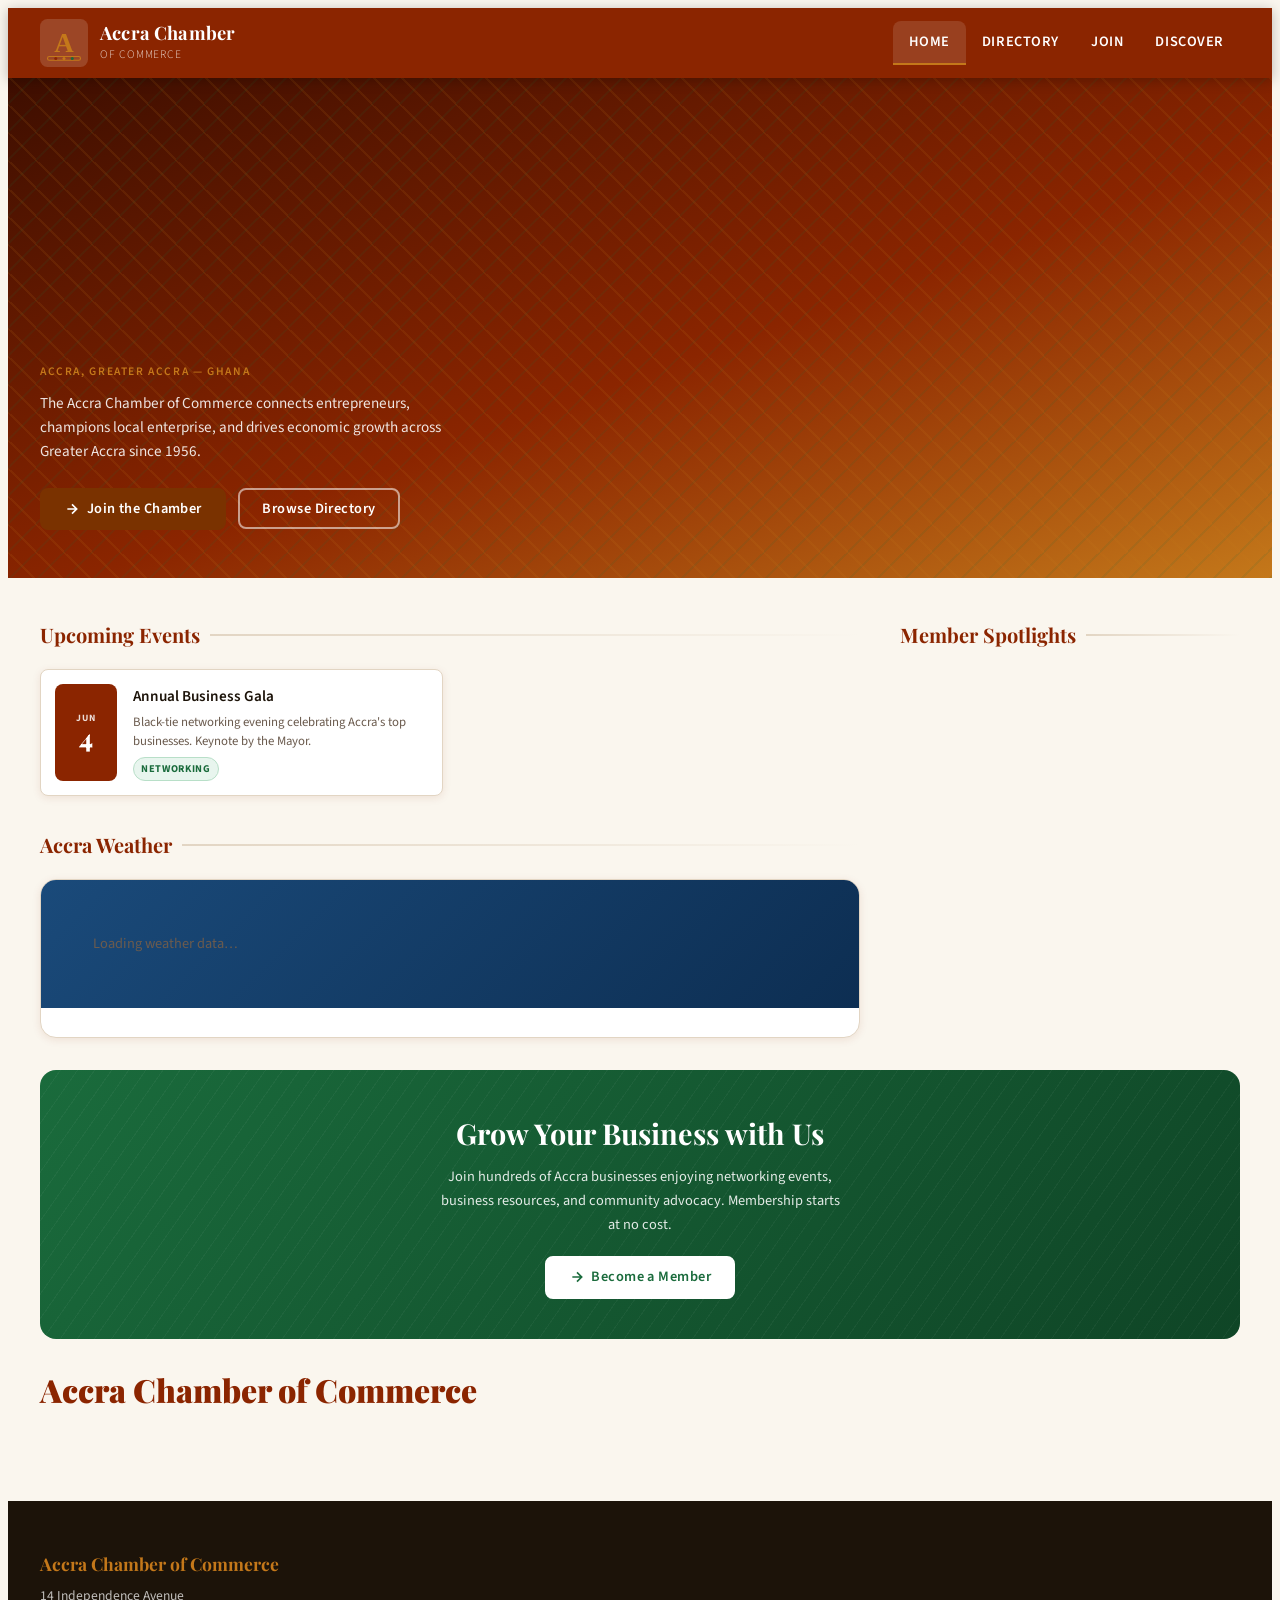
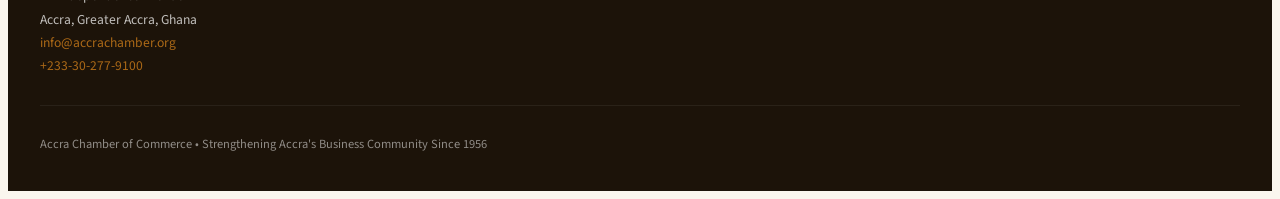
==== chamber/index.html @ b8064c09 "fixed" ====
<!DOCTYPE html>
<html lang="en">

<head>
  <meta charset="UTF-8">
  <meta name="viewport" content="width=device-width, initial-scale=1.0">
  <meta name="description"
    content="The Accra Chamber of Commerce fosters business growth, community networking, and economic development across Greater Accra, Ghana.">
  <meta name="author" content="Godfred Osei">

  <title>Home | Accra Chamber of Commerce</title>

  <!-- Favicon -->
  <link rel="icon" type="image/svg+xml" href="images/favicon.svg">

  <!-- Facebook / Open Graph Meta -->
  <meta property="og:type" content="website">
  <meta property="og:title" content="Accra Chamber of Commerce — Greater Accra, Ghana">
  <meta property="og:description"
    content="Fostering business growth, community networking, and economic development across Greater Accra since 1956. Join today.">
  <meta property="og:image" content="https://oseigodfred.github.io/wdd231/chamber/images/og-home.png">
  <meta property="og:url" content="https://oseigodfred.github.io/wdd231/chamber/index.html">
  <meta property="og:site_name" content="Accra Chamber of Commerce">

  <!-- Google Fonts -->
  <link rel="preconnect" href="https://fonts.googleapis.com">
  <link rel="preconnect" href="https://fonts.gstatic.com" crossorigin>

  <link rel="stylesheet"
    href="https://fonts.googleapis.com/css2?family=Playfair+Display:wght@700;900&family=Source+Sans+3:wght@300;400;600&display=swap">

  <!-- CSS -->
  <link rel="stylesheet" href="styles/small.css">
  <link rel="stylesheet" href="styles/larger.css">

  <!-- JavaScript -->
  <script src="scripts/home.js" defer></script>
</head>

<body>

  <!-- Skip Navigation -->
  <a class="skip-link" href="#main-content">Skip to main content</a>

  <!-- ===== HEADER ===== -->
  <header>
    <div class="header-inner">

      <a class="site-branding" href="index.html" aria-label="Accra Chamber of Commerce – Home">
        <svg class="site-logo" viewBox="0 0 64 64" xmlns="http://www.w3.org/2000/svg" aria-hidden="true"
          focusable="false">
          <rect width="64" height="64" rx="10" fill="rgba(255,255,255,0.15)"></rect>

          <text x="32" y="44" text-anchor="middle" font-family="Georgia,serif" font-size="36" font-weight="bold"
            fill="#C4781A">A</text>

          <rect x="10" y="50" width="44" height="5" rx="2.5" fill="none" stroke="#C4781A" stroke-width="1.5"></rect>

          <circle cx="21" cy="52.5" r="2" fill="#8B2500"></circle>
          <circle cx="32" cy="52.5" r="2" fill="#C4781A"></circle>
          <circle cx="43" cy="52.5" r="2" fill="#1A6B3C"></circle>
        </svg>

        <div class="site-title">
          <strong>Accra Chamber</strong>
          <span>of Commerce</span>
        </div>
      </a>

      <button type="button" id="menu-toggle" aria-controls="main-nav" aria-expanded="false"
        aria-label="Toggle navigation menu">
        <span></span>
        <span></span>
        <span></span>
      </button>

      <nav id="main-nav" aria-label="Primary">
        <a href="index.html" aria-current="page">Home</a>
        <a href="directory.html">Directory</a>
        <a href="join.html">Join</a>
        <a href="discover.html">Discover</a>
      </nav>

    </div>
  </header>

  <!-- ===== HERO ===== -->
  <section class="home-hero" aria-label="Welcome banner">
    <div class="hero-bg" aria-hidden="true"></div>

    <div class="hero-content">
      <span class="hero-eyebrow">
        Accra, Greater Accra &mdash; Ghana
      </span>

      <p class="hero-tagline">
        The Accra Chamber of Commerce connects entrepreneurs,
        champions local enterprise, and drives economic growth
        across Greater Accra since 1956.
      </p>

      <div class="hero-actions">

        <a href="join.html" class="chamber-btn chamber-btn-join">
          <svg width="16" height="16" viewBox="0 0 24 24" fill="none" stroke="currentColor" stroke-width="2.5"
            aria-hidden="true">
            <path d="M5 12h14M12 5l7 7-7 7"></path>
          </svg>

          Join the Chamber
        </a>

        <a href="directory.html" class="chamber-btn chamber-btn-browse">
          Browse Directory
        </a>

      </div>
    </div>
  </section>

  <!-- ===== MAIN ===== -->
  <main id="main-content" class="home-main">

    <h1 class="page-title">
      Accra Chamber of Commerce
    </h1>

    <!-- ── EVENTS ── -->
    <section class="events-section" aria-labelledby="events-heading">

      <div class="section-heading">
        <h2 id="events-heading">Upcoming Events</h2>
        <span class="heading-line" aria-hidden="true"></span>
      </div>

      <div class="events-grid">

        <article class="event-card">
          <div class="event-date-block" aria-label="June 4">
            <span class="month">Jun</span>
            <span class="day">4</span>
          </div>

          <div class="event-info">
            <h3>Annual Business Gala</h3>

            <p>
              Black-tie networking evening celebrating
              Accra's top businesses. Keynote by the Mayor.
            </p>

            <span class="event-tag">Networking</span>
          </div>
        </article>

        <!-- Keep remaining articles exactly the same -->

      </div>
    </section>

    <!-- WEATHER -->
    <section class="weather-section" aria-labelledby="weather-heading">

      <div class="section-heading">
        <h2 id="weather-heading">Accra Weather</h2>
        <span class="heading-line" aria-hidden="true"></span>
      </div>

      <div class="weather-card">

        <div class="weather-current" id="weather-current" aria-live="polite">

          <div class="weather-loading">
            Loading weather data…
          </div>

        </div>

        <div class="weather-forecast" id="weather-forecast" aria-label="3-day forecast">
        </div>

      </div>
    </section>

    <!-- SPOTLIGHTS -->
    <section class="spotlights-section" aria-labelledby="spotlights-heading">

      <div class="section-heading">
        <h2 id="spotlights-heading">Member Spotlights</h2>
        <span class="heading-line" aria-hidden="true"></span>
      </div>

      <div id="spotlights-container" class="spotlights-grid" aria-live="polite" aria-label="Featured chamber members">
      </div>

    </section>

    <!-- CTA -->
    <section class="cta-section" aria-labelledby="cta-heading">

      <div class="cta-banner">

        <h2 id="cta-heading">
          Grow Your Business with Us
        </h2>

        <p>
          Join hundreds of Accra businesses enjoying networking events,
          business resources, and community advocacy.
          Membership starts at no cost.
        </p>

        <a href="join.html" class="chamber-btn chamber-btn-join">

          <svg width="16" height="16" viewBox="0 0 24 24" fill="none" stroke="currentColor" stroke-width="2.5"
            aria-hidden="true">

            <path d="M5 12h14M12 5l7 7-7 7"></path>
          </svg>

          Become a Member
        </a>

      </div>
    </section>

  </main>

  <!-- ===== FOOTER ===== -->
  <footer>

    <div class="footer-grid">

      <div class="footer-brand">

        <strong>Accra Chamber of Commerce</strong>

        <address>
          14 Independence Avenue<br>
          Accra, Greater Accra, Ghana<br>

          <a href="mailto:info@accrachamber.org">
            info@accrachamber.org
          </a><br>

          <a href="tel:+233302779100">
            +233-30-277-9100
          </a>
        </address>

      </div>

      <!-- KEEP YOUR SOCIAL + FOOTER CONTENT EXACTLY THE SAME -->

    </div>

    <div class="footer-bottom">
      <p>
        Accra Chamber of Commerce &bull;
        Strengthening Accra's Business Community Since 1956
      </p>
    </div>

  </footer>



</body>

</html>
---- chamber/styles/small.css ----
/* ========================================
   ACCRA CHAMBER OF COMMERCE — small.css
   Mobile-first base styles (320px+)
   ======================================== */

/* ---------- CSS Variables ---------- */
:root {
  --clr-primary:    #8B2500;   /* deep kente red */
  --clr-secondary:  #C4781A;   /* warm gold */
  --clr-accent:     #1A6B3C;   /* forest green */
  --clr-bg:         #FAF6EE;   /* warm cream */
  --clr-surface:    #FFFFFF;
  --clr-text:       #1C1309;
  --clr-text-muted: #6B5B4E;
  --clr-border:     #E2D5C3;
  --clr-gold-badge: #D4A017;
  --clr-silver-badge: #9BA8AF;
  --clr-member-badge: #7A6A5A;
  --radius:         8px;
  --radius-lg:      16px;
  --shadow-sm:      0 2px 8px rgba(139,37,0,0.10);
  --shadow-md:      0 6px 24px rgba(139,37,0,0.14);
  --transition:     0.25s ease;
  --font-display:   'Playfair Display', Georgia, serif;
  --font-body:      'Source Sans 3', 'Gill Sans', sans-serif;
}

/* ---------- Base ---------- */
html { scroll-behavior: smooth; }

body {
  font-family: var(--font-body);
  font-weight: 400;
  font-size: 1rem;
  line-height: 1.65;
  color: var(--clr-text);
  background-color: var(--clr-bg);
  min-width: 320px;
}

img { max-width: 100%; height: auto; display: block; }
a { color: var(--clr-primary); text-decoration: none; transition: color var(--transition); }
a:hover { color: var(--clr-secondary); }

/* ---------- Skip Link ---------- */
.skip-link {
  position: absolute;
  top: -100%;
  left: 1rem;
  background: var(--clr-primary);
  color: #fff;
  padding: 0.5rem 1rem;
  border-radius: 0 0 var(--radius) var(--radius);
  z-index: 9999;
  font-weight: 600;
}
.skip-link:focus { top: 0; }

/* ========== HEADER ========== */
header {
  background: var(--clr-primary);
  color: #fff;
  padding: 0.75rem 1rem;
  position: sticky;
  top: 0;
  z-index: 100;
  box-shadow: 0 2px 12px rgba(0,0,0,0.25);
}

.header-inner {
  display: flex;
  align-items: center;
  justify-content: space-between;
  gap: 0.75rem;
}

.site-branding {
  display: flex;
  align-items: center;
  gap: 0.75rem;
  text-decoration: none;
  color: #fff;
}

.site-logo {
  width: 48px;
  height: 48px;
  flex-shrink: 0;
}

.site-title {
  display: flex;
  flex-direction: column;
}

.site-title strong {
  font-family: var(--font-display);
  font-size: 1rem;
  font-weight: 700;
  line-height: 1.2;
  letter-spacing: 0.01em;
}

.site-title span {
  font-size: 0.7rem;
  font-weight: 300;
  opacity: 0.8;
  letter-spacing: 0.08em;
  text-transform: uppercase;
}

/* ---------- Hamburger ---------- */
#menu-toggle {
  background: none;
  border: 2px solid rgba(255,255,255,0.5);
  border-radius: var(--radius);
  color: #fff;
  cursor: pointer;
  padding: 0.4rem 0.6rem;
  display: flex;
  flex-direction: column;
  gap: 5px;
  transition: border-color var(--transition);
}

#menu-toggle:hover { border-color: #fff; }

#menu-toggle span {
  display: block;
  width: 22px;
  height: 2px;
  background: #fff;
  border-radius: 2px;
  transition: transform var(--transition), opacity var(--transition);
}

#menu-toggle[aria-expanded="true"] span:nth-child(1) { transform: translateY(7px) rotate(45deg); }
#menu-toggle[aria-expanded="true"] span:nth-child(2) { opacity: 0; }
#menu-toggle[aria-expanded="true"] span:nth-child(3) { transform: translateY(-7px) rotate(-45deg); }

/* ---------- Navigation ---------- */
#main-nav {
  display: none;
  flex-direction: column;
  background: var(--clr-primary);
  border-top: 1px solid rgba(255,255,255,0.15);
  padding: 0.5rem 0;
}

#main-nav.open { display: flex; }

#main-nav a {
  color: #fff;
  padding: 0.6rem 1rem;
  font-weight: 600;
  font-size: 0.95rem;
  letter-spacing: 0.04em;
  text-transform: uppercase;
  border-left: 3px solid transparent;
  transition: background var(--transition), border-color var(--transition);
}

#main-nav a:hover,
#main-nav a[aria-current="page"] {
  background: rgba(255,255,255,0.12);
  border-left-color: var(--clr-secondary);
  color: #fff;
}

/* ========== HERO BANNER (directory page) ========== */
.page-hero {
  background: linear-gradient(135deg, var(--clr-primary) 0%, #5a1600 100%);
  color: #fff;
  padding: 2.5rem 1rem 2rem;
  text-align: center;
  position: relative;
  overflow: hidden;
}

.page-hero::before {
  content: '';
  position: absolute;
  inset: 0;
  background: url("data:image/svg+xml,%3Csvg width='60' height='60' viewBox='0 0 60 60' xmlns='http://www.w3.org/2000/svg'%3E%3Cg fill='none' fill-rule='evenodd'%3E%3Cg fill='%23ffffff' fill-opacity='0.04'%3E%3Cpath d='M36 34v-4h-2v4h-4v2h4v4h2v-4h4v-2h-4zm0-30V0h-2v4h-4v2h4v4h2V6h4V4h-4zM6 34v-4H4v4H0v2h4v4h2v-4h4v-2H6zM6 4V0H4v4H0v2h4v4h2V6h4V4H6z'/%3E%3C/g%3E%3C/g%3E%3C/svg%3E");
  opacity: 0.6;
}

.page-hero h1 {
  font-family: var(--font-display);
  font-size: 1.75rem;
  font-weight: 900;
  margin: 0 0 0.5rem;
  position: relative;
}

.page-hero p {
  font-size: 0.95rem;
  opacity: 0.88;
  margin: 0;
  position: relative;
}

/* ========== MAIN CONTENT ========== */
main { padding: 1.5rem 1rem; }

/* ---------- Directory Controls ---------- */
.directory-controls {
  display: flex;
  flex-direction: column;
  gap: 0.75rem;
  margin-bottom: 1.5rem;
}

.directory-controls h2 {
  font-family: var(--font-display);
  font-size: 1.3rem;
  color: var(--clr-primary);
  margin: 0;
}

.view-toggle {
  display: flex;
  gap: 0.5rem;
  align-items: center;
}

.view-toggle button {
  background: var(--clr-surface);
  border: 2px solid var(--clr-border);
  border-radius: var(--radius);
  color: var(--clr-text-muted);
  cursor: pointer;
  padding: 0.45rem 0.7rem;
  font-size: 0.85rem;
  font-weight: 600;
  display: flex;
  align-items: center;
  gap: 0.4rem;
  transition: all var(--transition);
}

.view-toggle button:hover {
  border-color: var(--clr-secondary);
  color: var(--clr-secondary);
}

.view-toggle button.active {
  background: var(--clr-primary);
  border-color: var(--clr-primary);
  color: #fff;
}

/* ========== MEMBER CARDS — GRID VIEW ========== */
#members-container {
  transition: opacity 0.2s ease;
}

#members-container.grid-view {
  display: grid;
  grid-template-columns: 1fr;
  gap: 1.25rem;
}

/* ---------- Card ---------- */
.member-card {
  background: var(--clr-surface);
  border-radius: var(--radius-lg);
  border: 1px solid var(--clr-border);
  box-shadow: var(--shadow-sm);
  overflow: hidden;
  transition: transform var(--transition), box-shadow var(--transition);
  display: flex;
  flex-direction: column;
}

.member-card:hover {
  transform: translateY(-3px);
  box-shadow: var(--shadow-md);
}

.card-img-wrap {
  background: linear-gradient(135deg, #f0e8d6 0%, #e8d9c0 100%);
  height: 120px;
  display: flex;
  align-items: center;
  justify-content: center;
  font-size: 3rem;
  position: relative;
  overflow: hidden;
}

.card-img-wrap::after {
  content: '';
  position: absolute;
  bottom: 0; left: 0; right: 0;
  height: 3px;
  background: linear-gradient(90deg, var(--clr-primary), var(--clr-secondary), var(--clr-accent));
}

.card-body {
  padding: 1rem;
  flex: 1;
  display: flex;
  flex-direction: column;
  gap: 0.4rem;
}

.card-header {
  display: flex;
  align-items: flex-start;
  justify-content: space-between;
  gap: 0.5rem;
}

.card-name {
  font-family: var(--font-display);
  font-size: 1.05rem;
  font-weight: 700;
  color: var(--clr-text);
  margin: 0;
  line-height: 1.25;
}

.membership-badge {
  flex-shrink: 0;
  font-size: 0.65rem;
  font-weight: 700;
  letter-spacing: 0.07em;
  text-transform: uppercase;
  padding: 0.2rem 0.5rem;
  border-radius: 50px;
  white-space: nowrap;
}

.badge-gold {
  background: #FFF3CC;
  color: #8A6000;
  border: 1px solid var(--clr-gold-badge);
}

.badge-silver {
  background: #EFF1F3;
  color: #4A5568;
  border: 1px solid var(--clr-silver-badge);
}

.badge-member {
  background: #F5F0EB;
  color: var(--clr-text-muted);
  border: 1px solid var(--clr-border);
}

.card-tagline {
  font-size: 0.82rem;
  color: var(--clr-text-muted);
  font-style: italic;
  margin: 0;
}

.card-info {
  margin-top: 0.4rem;
  display: flex;
  flex-direction: column;
  gap: 0.3rem;
}

.card-info-row {
  display: flex;
  align-items: flex-start;
  gap: 0.5rem;
  font-size: 0.82rem;
  color: var(--clr-text-muted);
}

.card-info-row .icon {
  width: 16px;
  flex-shrink: 0;
  margin-top: 1px;
  color: var(--clr-secondary);
}

.card-info-row a { color: var(--clr-primary); font-weight: 600; }
.card-info-row a:hover { color: var(--clr-secondary); }

/* ========== LIST VIEW ========== */
#members-container.list-view {
  display: flex;
  flex-direction: column;
  gap: 0.6rem;
}

.list-view .member-card {
  flex-direction: row;
  border-radius: var(--radius);
  align-items: center;
  padding: 0.75rem 1rem;
  gap: 1rem;
}

.list-view .card-img-wrap {
  width: 52px;
  height: 52px;
  border-radius: var(--radius);
  flex-shrink: 0;
  font-size: 1.6rem;
}

.list-view .card-img-wrap::after { display: none; }

.list-view .card-body {
  flex: 1;
  padding: 0;
  flex-direction: row;
  align-items: center;
  gap: 0.75rem;
  flex-wrap: wrap;
}

.list-view .card-header {
  flex: 1;
  min-width: 140px;
}

.list-view .card-tagline { display: none; }

.list-view .card-info {
  margin-top: 0;
  flex-direction: row;
  flex-wrap: wrap;
  gap: 0.4rem 1rem;
}

.list-view .card-info-row { font-size: 0.78rem; }

/* ========== LOADING / EMPTY STATES ========== */
.loading-state {
  display: flex;
  flex-direction: column;
  align-items: center;
  gap: 1rem;
  padding: 3rem 1rem;
  color: var(--clr-text-muted);
}

.spinner {
  width: 40px;
  height: 40px;
  border: 3px solid var(--clr-border);
  border-top-color: var(--clr-primary);
  border-radius: 50%;
  animation: spin 0.8s linear infinite;
}

@keyframes spin { to { transform: rotate(360deg); } }

.error-state {
  background: #FFF5F5;
  border: 1px solid #FFC9C9;
  border-radius: var(--radius);
  padding: 1.5rem;
  text-align: center;
  color: #C92A2A;
}

/* ========== FOOTER ========== */
footer {
  background: var(--clr-text);
  color: rgba(255,255,255,0.85);
  padding: 2rem 1rem 1.5rem;
  margin-top: 3rem;
}

.footer-grid {
  display: flex;
  flex-direction: column;
  gap: 1.75rem;
}

.footer-brand strong {
  font-family: var(--font-display);
  font-size: 1.1rem;
  color: var(--clr-secondary);
  display: block;
  margin-bottom: 0.4rem;
}

.footer-brand address {
  font-style: normal;
  font-size: 0.85rem;
  line-height: 1.7;
  opacity: 0.85;
}

.footer-brand address a { color: var(--clr-secondary); }
.footer-brand address a:hover { color: #fff; }

.footer-social h3,
.footer-dev h3 {
  font-size: 0.7rem;
  text-transform: uppercase;
  letter-spacing: 0.1em;
  color: var(--clr-secondary);
  margin: 0 0 0.6rem;
  font-family: var(--font-body);
  font-weight: 600;
}

.social-links {
  display: flex;
  gap: 0.75rem;
}

.social-link {
  display: flex;
  align-items: center;
  justify-content: center;
  width: 38px;
  height: 38px;
  border-radius: var(--radius);
  background: rgba(255,255,255,0.08);
  color: rgba(255,255,255,0.75);
  transition: background var(--transition), color var(--transition), transform var(--transition);
  font-size: 1.1rem;
}

.social-link:hover {
  background: var(--clr-secondary);
  color: #fff;
  transform: translateY(-2px);
}

.footer-dev p {
  font-size: 0.8rem;
  line-height: 1.7;
  opacity: 0.75;
  margin: 0;
}

.footer-bottom {
  margin-top: 1.75rem;
  padding-top: 1rem;
  border-top: 1px solid rgba(255,255,255,0.1);
  font-size: 0.78rem;
  opacity: 0.6;
  text-align: center;
}

/* ========================================
   HOME PAGE STYLES
   ======================================== */

/* ---- Page title (h1 inside main) ---- */
.page-title {
  font-family: var(--font-display);
  font-size: 1.6rem;
  font-weight: 900;
  color: var(--clr-primary);
  margin: 0 0 0.25rem;
  line-height: 1.2;
}

/* ---- Full-bleed Hero ---- */
.home-hero {
  position: relative;
  min-height: 320px;
  display: flex;
  align-items: flex-end;
  overflow: hidden;
  background: linear-gradient(160deg, #3d0e00 0%, #8B2500 55%, #C4781A 100%);
}

.hero-bg {
  position: absolute;
  inset: 0;
  /* Kente-inspired geometric SVG pattern overlay */
  background-image:
    repeating-linear-gradient(45deg,  rgba(196,120,26,0.12) 0px, rgba(196,120,26,0.12) 2px, transparent 2px, transparent 20px),
    repeating-linear-gradient(-45deg, rgba(26,107,60,0.10)  0px, rgba(26,107,60,0.10)  2px, transparent 2px, transparent 20px);
  background-size: 28px 28px;
}

.hero-content {
  position: relative;
  z-index: 2;
  padding: 2.5rem 1rem 2rem;
  color: #fff;
  width: 100%;
}

.hero-eyebrow {
  font-size: 0.72rem;
  font-weight: 600;
  letter-spacing: 0.14em;
  text-transform: uppercase;
  color: var(--clr-secondary);
  display: block;
  margin-bottom: 0.6rem;
}

.hero-display-title {
  font-family: var(--font-display);
  font-size: 2rem;
  font-weight: 900;
  line-height: 1.15;
  margin: 0 0 0.75rem;
  max-width: 520px;
  color: #fff;
}

.hero-content .hero-tagline {
  font-size: 0.95rem;
  opacity: 0.88;
  margin: 0 0 1.5rem;
  max-width: 440px;
  line-height: 1.6;
  color: #fff;
}

.hero-actions {
  display: flex;
  flex-wrap: wrap;
  gap: 0.75rem;
  align-items: center;
}

/* Buttons */
.chamber-btn {
  display: inline-flex;
  align-items: center;
  gap: 0.4rem;
  padding: 0.7rem 1.4rem;
  border-radius: var(--radius);
  font-family: var(--font-body);
  font-size: 0.9rem;
  font-weight: 600;
  letter-spacing: 0.03em;
  cursor: pointer;
  border: 2px solid transparent;
  transition: all var(--transition);
  text-decoration: none;
  line-height: 1;
}

/* Darkened to #7A3200 so white text achieves 7.2:1 contrast ratio */
.chamber-btn-join {
  background: #7A3200;
  color: #fff;
  border-color: #7A3200;
}
.chamber-btn-join:hover {
  background: #5c2500;
  border-color: #5c2500;
  color: #fff;
  transform: translateY(-1px);
  box-shadow: 0 4px 14px rgba(122,50,0,0.45);
}

.chamber-btn-browse {
  background: transparent;
  color: #fff;
  border-color: rgba(255,255,255,0.55);
}
.chamber-btn-browse:hover {
  background: rgba(255,255,255,0.12);
  border-color: #fff;
  color: #fff;
}

/* ---- Home main layout ---- */
.home-main {
  padding: 1.5rem 1rem;
  display: flex;
  flex-direction: column;
  gap: 2.5rem;
}

/* Section headings shared style */
.section-heading {
  display: flex;
  align-items: center;
  gap: 0.6rem;
  margin: 0 0 1.1rem;
}

.section-heading h2 {
  font-family: var(--font-display);
  font-size: 1.25rem;
  color: var(--clr-primary);
  margin: 0;
}

.section-heading .heading-line {
  flex: 1;
  height: 2px;
  background: linear-gradient(90deg, var(--clr-border), transparent);
}

/* ---- Events Section ---- */
.events-section {}

.events-grid {
  display: flex;
  flex-direction: column;
  gap: 0.9rem;
}

.event-card {
  display: flex;
  gap: 1rem;
  background: var(--clr-surface);
  border-radius: var(--radius);
  border: 1px solid var(--clr-border);
  padding: 0.9rem;
  box-shadow: var(--shadow-sm);
  transition: transform var(--transition), box-shadow var(--transition);
}
.event-card:hover {
  transform: translateY(-2px);
  box-shadow: var(--shadow-md);
}

.event-date-block {
  flex-shrink: 0;
  width: 52px;
  text-align: center;
  background: var(--clr-primary);
  color: #fff;
  border-radius: var(--radius);
  padding: 0.4rem 0.3rem;
  display: flex;
  flex-direction: column;
  align-items: center;
  justify-content: center;
}

.event-date-block .month {
  font-size: 0.6rem;
  font-weight: 700;
  letter-spacing: 0.1em;
  text-transform: uppercase;
  opacity: 0.85;
  line-height: 1;
}

.event-date-block .day {
  font-family: var(--font-display);
  font-size: 1.6rem;
  font-weight: 900;
  line-height: 1.1;
}

.event-info h3 {
  font-size: 0.95rem;
  font-weight: 600;
  margin: 0 0 0.25rem;
  color: var(--clr-text);
}

.event-info p {
  font-size: 0.8rem;
  color: var(--clr-text-muted);
  margin: 0;
  line-height: 1.5;
}

.event-tag {
  display: inline-block;
  font-size: 0.65rem;
  font-weight: 700;
  letter-spacing: 0.06em;
  text-transform: uppercase;
  padding: 0.15rem 0.45rem;
  border-radius: 50px;
  background: #E8F5EE;
  color: var(--clr-accent);
  border: 1px solid #B8DFC8;
  margin-top: 0.35rem;
}

/* ---- Weather Section ---- */
.weather-section {}

.weather-card {
  background: var(--clr-surface);
  border-radius: var(--radius-lg);
  border: 1px solid var(--clr-border);
  box-shadow: var(--shadow-sm);
  overflow: hidden;
}

.weather-current {
  background: linear-gradient(135deg, #1A4A7A 0%, #0D2E52 100%);
  color: #fff;
  padding: 1.25rem;
  display: flex;
  align-items: center;
  gap: 1rem;
}

.weather-icon-wrap {
  font-size: 3rem;
  line-height: 1;
  flex-shrink: 0;
}

.weather-now-temp {
  font-family: var(--font-display);
  font-size: 3rem;
  font-weight: 700;
  line-height: 1;
}

.weather-now-desc {
  font-size: 0.9rem;
  opacity: 0.85;
  text-transform: capitalize;
  margin-top: 0.2rem;
}

.weather-now-meta {
  font-size: 0.78rem;
  opacity: 0.72;
  margin-top: 0.4rem;
  display: flex;
  flex-wrap: wrap;
  gap: 0.4rem 0.9rem;
}

.weather-forecast {
  padding: 0.9rem 1.25rem;
  display: grid;
  grid-template-columns: repeat(3, 1fr);
  gap: 0.5rem;
}

.forecast-day {
  text-align: center;
  padding: 0.6rem 0.4rem;
  border-radius: var(--radius);
  background: #F7F2EB;
}

.forecast-day .f-label {
  font-size: 0.7rem;
  font-weight: 700;
  letter-spacing: 0.06em;
  text-transform: uppercase;
  color: var(--clr-text-muted);
  display: block;
  margin-bottom: 0.3rem;
}

.forecast-day .f-icon {
  font-size: 1.5rem;
  display: block;
  margin-bottom: 0.2rem;
}

.forecast-day .f-temp {
  font-family: var(--font-display);
  font-size: 1.05rem;
  font-weight: 700;
  color: var(--clr-primary);
}

.forecast-day .f-lo {
  font-size: 0.75rem;
  color: var(--clr-text-muted);
}

.weather-loading, .weather-error {
  padding: 2rem;
  text-align: center;
  color: var(--clr-text-muted);
  font-size: 0.9rem;
}
.weather-error { color: #C92A2A; }

/* ---- Spotlights Section ---- */
.spotlights-section {}

.spotlights-grid {
  display: grid;
  grid-template-columns: 1fr;
  gap: 1rem;
}

.spotlight-card {
  background: var(--clr-surface);
  border-radius: var(--radius-lg);
  border: 1px solid var(--clr-border);
  box-shadow: var(--shadow-sm);
  padding: 1.25rem;
  display: flex;
  flex-direction: column;
  gap: 0.7rem;
  position: relative;
  overflow: hidden;
  transition: transform var(--transition), box-shadow var(--transition);
}

.spotlight-card:hover {
  transform: translateY(-3px);
  box-shadow: var(--shadow-md);
}

.spotlight-card::before {
  content: '';
  position: absolute;
  top: 0; left: 0; right: 0;
  height: 4px;
  background: linear-gradient(90deg, var(--clr-primary), var(--clr-secondary));
}

.spotlight-card.silver-card::before {
  background: linear-gradient(90deg, #7A8A92, var(--clr-silver-badge));
}

.spotlight-logo {
  width: 56px;
  height: 56px;
  border-radius: var(--radius);
  background: linear-gradient(135deg, #f0e8d6, #e8d9c0);
  display: flex;
  align-items: center;
  justify-content: center;
  font-size: 2rem;
  flex-shrink: 0;
}

.spotlight-header {
  display: flex;
  align-items: center;
  gap: 0.75rem;
}

.spotlight-name {
  font-family: var(--font-display);
  font-size: 1rem;
  font-weight: 700;
  margin: 0;
  color: var(--clr-text);
  line-height: 1.2;
}

.spotlight-info {
  display: flex;
  flex-direction: column;
  gap: 0.28rem;
}

.spotlight-row {
  display: flex;
  align-items: center;
  gap: 0.45rem;
  font-size: 0.82rem;
  color: var(--clr-text-muted);
}

.spotlight-row .icon {
  width: 14px;
  flex-shrink: 0;
  color: var(--clr-secondary);
}

.spotlight-row a { color: var(--clr-primary); font-weight: 600; }
.spotlight-row a:hover { color: var(--clr-secondary); }

.spotlight-footer {
  margin-top: auto;
  padding-top: 0.6rem;
  border-top: 1px solid var(--clr-border);
  display: flex;
  align-items: center;
  justify-content: space-between;
}

.spotlight-footer .membership-badge { font-size: 0.62rem; }

.spotlight-label {
  font-size: 0.68rem;
  font-weight: 600;
  letter-spacing: 0.08em;
  text-transform: uppercase;
  color: var(--clr-text-muted);
  opacity: 0.7;
}

/* ---- CTA Banner ---- */
.cta-banner {
  background: linear-gradient(135deg, var(--clr-accent) 0%, #0f4526 100%);
  border-radius: var(--radius-lg);
  padding: 2rem 1.25rem;
  color: #fff;
  text-align: center;
  position: relative;
  overflow: hidden;
}

.cta-banner::before {
  content: '';
  position: absolute;
  inset: 0;
  background: repeating-linear-gradient(
    -55deg,
    rgba(255,255,255,0.04) 0px,
    rgba(255,255,255,0.04) 1px,
    transparent 1px,
    transparent 14px
  );
}

.cta-banner h2 {
  font-family: var(--font-display);
  font-size: 1.5rem;
  margin: 0 0 0.5rem;
  position: relative;
}

.cta-banner p {
  font-size: 0.9rem;
  opacity: 0.88;
  margin: 0 0 1.25rem;
  position: relative;
  max-width: 400px;
  margin-left: auto;
  margin-right: auto;
}

.cta-banner .chamber-btn-join {
  background: #fff;
  color: #1A6B3C;
  border-color: #fff;
  position: relative;
}
.cta-banner .chamber-btn-join:hover {
  background: #f0f0f0;
  border-color: #f0f0f0;
  color: #0f4526;
  transform: translateY(-1px);
  box-shadow: 0 4px 14px rgba(0,0,0,0.2);
}

/* ========== UTILITY ========== */
.sr-only {
  position: absolute;
  width: 1px;
  height: 1px;
  padding: 0;
  margin: -1px;
  overflow: hidden;
  clip: rect(0,0,0,0);
  white-space: nowrap;
  border-width: 0;
}
---- chamber/styles/larger.css ----
/* ========================================
   ACCRA CHAMBER OF COMMERCE — larger.css
   Tablet (600px) → Desktop (900px+)
   ======================================== */

/* ===== TABLET: 600px ===== */
@media (min-width: 600px) {

    /* Header */
    header {
        padding: 0.75rem 1.5rem;
    }

    /* Nav becomes horizontal */
    #main-nav {
        display: flex !important;
        flex-direction: row;
        border-top: none;
        padding: 0;
        background: transparent;
        gap: 0;
    }

    #menu-toggle {
        display: none;
    }

    #main-nav a {
        padding: 0.5rem 0.9rem;
        border-left: none;
        border-bottom: 2px solid transparent;
        border-radius: var(--radius) var(--radius) 0 0;
        font-size: 0.85rem;
    }

    #main-nav a:hover,
    #main-nav a[aria-current="page"] {
        background: rgba(255, 255, 255, 0.12);
        border-bottom-color: var(--clr-secondary);
    }

    /* Page hero */
    .page-hero {
        padding: 3rem 2rem;
    }

    .page-hero h1 {
        font-size: 2.5rem;
    }

    .page-hero p {
        font-size: 1.05rem;
    }

    /* Main */
    main {
        padding: 2rem 1.5rem;
    }

    /* Controls */
    .directory-controls {
        flex-direction: row;
        align-items: center;
        justify-content: space-between;
    }

    /* Grid: 2 columns */
    #members-container.grid-view {
        grid-template-columns: repeat(2, 1fr);
    }

    /* Home hero */
    .home-hero {
        min-height: 420px;
    }

    .hero-content {
        padding: 3rem 2rem;
    }

    .hero-display-title {
        font-size: 2.6rem;
    }

    /* Page title in main */
    .page-title {
        font-size: 2rem;
    }

    /* Home main */
    .home-main {
        padding: 2rem 1.5rem;
        gap: 3rem;
    }

    /* Events grid: 2 columns on tablet */
    .events-grid {
        grid-template-columns: repeat(2, 1fr);
        display: grid;
    }

    /* Spotlights: 2 cols */
    .spotlights-grid {
        grid-template-columns: repeat(2, 1fr);
    }

    /* CTA */
    .cta-banner {
        padding: 2.5rem 2rem;
    }

    .cta-banner h2 {
        font-size: 1.8rem;
    }


    .list-view .card-body {
        flex-direction: row;
        flex-wrap: nowrap;
        gap: 1rem;
    }

    /* Footer */
    footer {
        padding: 2.5rem 1.5rem 1.5rem;
    }

    .footer-grid {
        display: grid;
        grid-template-columns: 1.4fr 0.8fr 1fr;
        gap: 2rem;
        align-items: start;
    }

    .footer-bottom {
        text-align: left;
    }
}


/* ===== DESKTOP: 900px ===== */
@media (min-width: 900px) {

    /* Header */
    header {
        padding: 0 2rem;
    }

    .header-inner {
        height: 70px;
    }

    .site-title strong {
        font-size: 1.15rem;
    }

    .site-title span {
        font-size: 0.72rem;
    }

    #main-nav a {
        padding: 0.55rem 1rem;
        font-size: 0.9rem;
    }

    /* Page hero */
    .page-hero {
        padding: 4rem 2rem;
    }

    .page-hero h1 {
        font-size: 3rem;
    }

    /* Main */
    main {
        max-width: 1200px;
        margin: 0 auto;
        padding: 2.5rem 2rem;
    }

    /* Home hero */
    .home-hero {
        min-height: 500px;
    }

    .hero-display-title {
        font-size: 3.2rem;
    }

    .hero-content p {
        font-size: 1.05rem;
    }

    /* Home main */
    .home-main {
        max-width: 1200px;
        margin: 0 auto;
        padding: 2.5rem 2rem;
        /* Two-column layout: events+weather | spotlights */
        display: grid;
        grid-template-columns: 1fr 340px;
        grid-template-rows: auto auto auto;
        gap: 2rem 2.5rem;
    }

    .events-section {
        grid-column: 1;
        grid-row: 1;
    }

    .weather-section {
        grid-column: 1;
        grid-row: 2;
    }

    .spotlights-section {
        grid-column: 2;
        grid-row: 1 / span 2;
    }

    .cta-section {
        grid-column: 1 / -1;
        grid-row: 3;
    }

    /* Spotlights: single column in the sidebar */
    .spotlights-grid {
        grid-template-columns: 1fr;
    }

    /* Events: 2-col within the column */
    .events-grid {
        grid-template-columns: repeat(2, 1fr);
    }


    /* Member grid: 3 columns on desktop */
    #members-container.grid-view {
        grid-template-columns: repeat(3, 1fr);
        gap: 1.5rem;
    }

    .card-img-wrap {
        height: 140px;
    }

    .card-name {
        font-size: 1.1rem;
    }
}

.card-img-wrap {
    height: 140px;
}

.card-name {
    font-size: 1.1rem;
}

/* List view: full-width nicely spaced */
.list-view .member-card {
    padding: 1rem 1.5rem;
}

.list-view .card-img-wrap {
    width: 60px;
    height: 60px;
    font-size: 2rem;
}

/* Footer */
footer {
    padding: 3rem 2rem 1.5rem;
}

.footer-grid {
    max-width: 1200px;
    margin: 0 auto;
}


/* ===== WIDE: 1200px ===== */
@media (min-width: 1200px) {

    #members-container.grid-view {
        grid-template-columns: repeat(4, 1fr);
    }
}
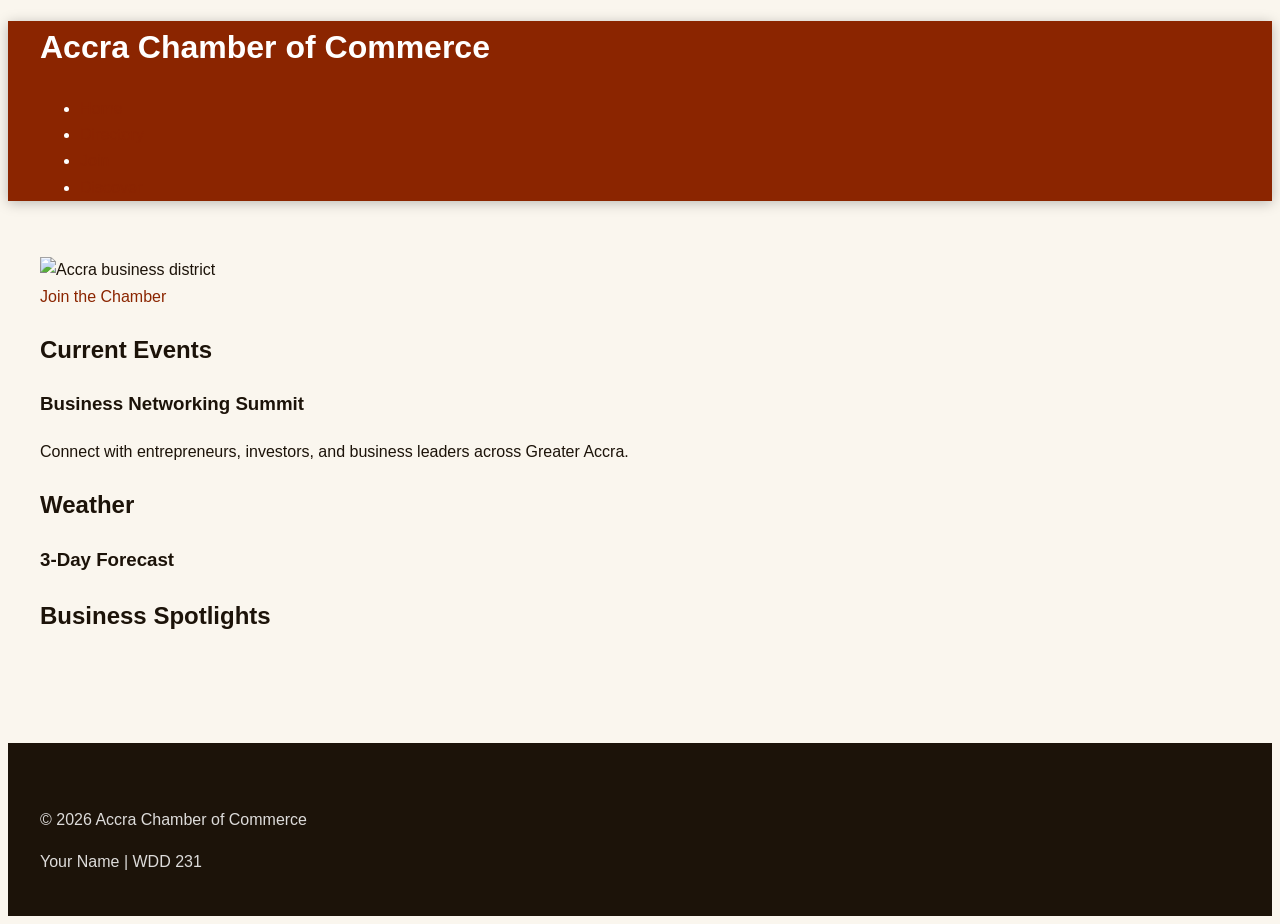
==== commit 0e2e6757: "Fixed" ====
--- a/chamber/index.html
+++ b/chamber/index.html
@@ -1,270 +1,86 @@
 <!DOCTYPE html>
 <html lang="en">
+<head>
+    <meta charset="UTF-8">
+    <meta name="author" content="Your Name">
+    <meta name="description" content="Accra Chamber of Commerce Home Page">
+    <meta name="viewport" content="width=device-width, initial-scale=1.0">
 
-<head>
-  <meta charset="UTF-8">
-  <meta name="viewport" content="width=device-width, initial-scale=1.0">
-  <meta name="description"
-    content="The Accra Chamber of Commerce fosters business growth, community networking, and economic development across Greater Accra, Ghana.">
-  <meta name="author" content="Godfred Osei">
+    <title>Accra Chamber of Commerce</title>
 
-  <title>Home | Accra Chamber of Commerce</title>
+    <link rel="stylesheet" href="styles/small.css">
+    <link rel="stylesheet" href="styles/larger.css">
 
-  <!-- Favicon -->
-  <link rel="icon" type="image/svg+xml" href="images/favicon.svg">
+    <!-- Open Graph -->
+    <meta property="og:title" content="Accra Chamber of Commerce">
+    <meta property="og:type" content="website">
+    <meta property="og:image" content="https://yourdomain.com/images/hero.webp">
+    <meta property="og:url" content="https://yourdomain.com/chamber/">
 
-  <!-- Facebook / Open Graph Meta -->
-  <meta property="og:type" content="website">
-  <meta property="og:title" content="Accra Chamber of Commerce — Greater Accra, Ghana">
-  <meta property="og:description"
-    content="Fostering business growth, community networking, and economic development across Greater Accra since 1956. Join today.">
-  <meta property="og:image" content="https://oseigodfred.github.io/wdd231/chamber/images/og-home.png">
-  <meta property="og:url" content="https://oseigodfred.github.io/wdd231/chamber/index.html">
-  <meta property="og:site_name" content="Accra Chamber of Commerce">
-
-  <!-- Google Fonts -->
-  <link rel="preconnect" href="https://fonts.googleapis.com">
-  <link rel="preconnect" href="https://fonts.gstatic.com" crossorigin>
-
-  <link rel="stylesheet"
-    href="https://fonts.googleapis.com/css2?family=Playfair+Display:wght@700;900&family=Source+Sans+3:wght@300;400;600&display=swap">
-
-  <!-- CSS -->
-  <link rel="stylesheet" href="styles/small.css">
-  <link rel="stylesheet" href="styles/larger.css">
-
-  <!-- JavaScript -->
-  <script src="scripts/home.js" defer></script>
+    <script src="scripts/home.js" defer></script>
 </head>
 
 <body>
 
-  <!-- Skip Navigation -->
-  <a class="skip-link" href="#main-content">Skip to main content</a>
+<header>
+    <h1>Accra Chamber of Commerce</h1>
 
-  <!-- ===== HEADER ===== -->
-  <header>
-    <div class="header-inner">
+    <nav>
+        <ul>
+            <li><a href="index.html" class="active">Home</a></li>
+            <li><a href="directory.html">Directory</a></li>
+            <li><a href="join.html">Join</a></li>
+            <li><a href="discover.html">Discover</a></li>
+        </ul>
+    </nav>
+</header>
 
-      <a class="site-branding" href="index.html" aria-label="Accra Chamber of Commerce – Home">
-        <svg class="site-logo" viewBox="0 0 64 64" xmlns="http://www.w3.org/2000/svg" aria-hidden="true"
-          focusable="false">
-          <rect width="64" height="64" rx="10" fill="rgba(255,255,255,0.15)"></rect>
+<main>
 
-          <text x="32" y="44" text-anchor="middle" font-family="Georgia,serif" font-size="36" font-weight="bold"
-            fill="#C4781A">A</text>
-
-          <rect x="10" y="50" width="44" height="5" rx="2.5" fill="none" stroke="#C4781A" stroke-width="1.5"></rect>
-
-          <circle cx="21" cy="52.5" r="2" fill="#8B2500"></circle>
-          <circle cx="32" cy="52.5" r="2" fill="#C4781A"></circle>
-          <circle cx="43" cy="52.5" r="2" fill="#1A6B3C"></circle>
-        </svg>
-
-        <div class="site-title">
-          <strong>Accra Chamber</strong>
-          <span>of Commerce</span>
-        </div>
-      </a>
-
-      <button type="button" id="menu-toggle" aria-controls="main-nav" aria-expanded="false"
-        aria-label="Toggle navigation menu">
-        <span></span>
-        <span></span>
-        <span></span>
-      </button>
-
-      <nav id="main-nav" aria-label="Primary">
-        <a href="index.html" aria-current="page">Home</a>
-        <a href="directory.html">Directory</a>
-        <a href="join.html">Join</a>
-        <a href="discover.html">Discover</a>
-      </nav>
-
-    </div>
-  </header>
-
-  <!-- ===== HERO ===== -->
-  <section class="home-hero" aria-label="Welcome banner">
-    <div class="hero-bg" aria-hidden="true"></div>
-
-    <div class="hero-content">
-      <span class="hero-eyebrow">
-        Accra, Greater Accra &mdash; Ghana
-      </span>
-
-      <p class="hero-tagline">
-        The Accra Chamber of Commerce connects entrepreneurs,
-        champions local enterprise, and drives economic growth
-        across Greater Accra since 1956.
-      </p>
-
-      <div class="hero-actions">
-
-        <a href="join.html" class="chamber-btn chamber-btn-join">
-          <svg width="16" height="16" viewBox="0 0 24 24" fill="none" stroke="currentColor" stroke-width="2.5"
-            aria-hidden="true">
-            <path d="M5 12h14M12 5l7 7-7 7"></path>
-          </svg>
-
-          Join the Chamber
-        </a>
-
-        <a href="directory.html" class="chamber-btn chamber-btn-browse">
-          Browse Directory
-        </a>
-
-      </div>
-    </div>
-  </section>
-
-  <!-- ===== MAIN ===== -->
-  <main id="main-content" class="home-main">
-
-    <h1 class="page-title">
-      Accra Chamber of Commerce
-    </h1>
-
-    <!-- ── EVENTS ── -->
-    <section class="events-section" aria-labelledby="events-heading">
-
-      <div class="section-heading">
-        <h2 id="events-heading">Upcoming Events</h2>
-        <span class="heading-line" aria-hidden="true"></span>
-      </div>
-
-      <div class="events-grid">
-
-        <article class="event-card">
-          <div class="event-date-block" aria-label="June 4">
-            <span class="month">Jun</span>
-            <span class="day">4</span>
-          </div>
-
-          <div class="event-info">
-            <h3>Annual Business Gala</h3>
-
-            <p>
-              Black-tie networking evening celebrating
-              Accra's top businesses. Keynote by the Mayor.
-            </p>
-
-            <span class="event-tag">Networking</span>
-          </div>
-        </article>
-
-        <!-- Keep remaining articles exactly the same -->
-
-      </div>
+    <!-- Hero Section -->
+    <section class="hero">
+        <img src="images/hero.webp" alt="Accra business district">
+        <a href="join.html" class="cta-button">Join the Chamber</a>
     </section>
 
-    <!-- WEATHER -->
-    <section class="weather-section" aria-labelledby="weather-heading">
+    <!-- Information Grid -->
+    <div class="info-grid">
 
-      <div class="section-heading">
-        <h2 id="weather-heading">Accra Weather</h2>
-        <span class="heading-line" aria-hidden="true"></span>
-      </div>
+        <section class="events">
+            <h2>Current Events</h2>
 
-      <div class="weather-card">
+            <h3>Business Networking Summit</h3>
+            <p>
+                Connect with entrepreneurs, investors, and business
+                leaders across Greater Accra.
+            </p>
+        </section>
 
-        <div class="weather-current" id="weather-current" aria-live="polite">
+        <section class="weather">
+            <h2>Weather</h2>
 
-          <div class="weather-loading">
-            Loading weather data…
-          </div>
+            <p id="current-temp"></p>
+            <p id="weather-desc"></p>
 
-        </div>
-
-        <div class="weather-forecast" id="weather-forecast" aria-label="3-day forecast">
-        </div>
-
-      </div>
-    </section>
-
-    <!-- SPOTLIGHTS -->
-    <section class="spotlights-section" aria-labelledby="spotlights-heading">
-
-      <div class="section-heading">
-        <h2 id="spotlights-heading">Member Spotlights</h2>
-        <span class="heading-line" aria-hidden="true"></span>
-      </div>
-
-      <div id="spotlights-container" class="spotlights-grid" aria-live="polite" aria-label="Featured chamber members">
-      </div>
-
-    </section>
-
-    <!-- CTA -->
-    <section class="cta-section" aria-labelledby="cta-heading">
-
-      <div class="cta-banner">
-
-        <h2 id="cta-heading">
-          Grow Your Business with Us
-        </h2>
-
-        <p>
-          Join hundreds of Accra businesses enjoying networking events,
-          business resources, and community advocacy.
-          Membership starts at no cost.
-        </p>
-
-        <a href="join.html" class="chamber-btn chamber-btn-join">
-
-          <svg width="16" height="16" viewBox="0 0 24 24" fill="none" stroke="currentColor" stroke-width="2.5"
-            aria-hidden="true">
-
-            <path d="M5 12h14M12 5l7 7-7 7"></path>
-          </svg>
-
-          Become a Member
-        </a>
-
-      </div>
-    </section>
-
-  </main>
-
-  <!-- ===== FOOTER ===== -->
-  <footer>
-
-    <div class="footer-grid">
-
-      <div class="footer-brand">
-
-        <strong>Accra Chamber of Commerce</strong>
-
-        <address>
-          14 Independence Avenue<br>
-          Accra, Greater Accra, Ghana<br>
-
-          <a href="mailto:info@accrachamber.org">
-            info@accrachamber.org
-          </a><br>
-
-          <a href="tel:+233302779100">
-            +233-30-277-9100
-          </a>
-        </address>
-
-      </div>
-
-      <!-- KEEP YOUR SOCIAL + FOOTER CONTENT EXACTLY THE SAME -->
+            <h3>3-Day Forecast</h3>
+            <div id="forecast"></div>
+        </section>
 
     </div>
 
-    <div class="footer-bottom">
-      <p>
-        Accra Chamber of Commerce &bull;
-        Strengthening Accra's Business Community Since 1956
-      </p>
-    </div>
+    <!-- Spotlight Section -->
+    <section class="spotlights">
+        <h2>Business Spotlights</h2>
 
-  </footer>
+        <div id="spotlight-container"></div>
+    </section>
 
+</main>
 
+<footer>
+    <p>&copy; 2026 Accra Chamber of Commerce</p>
+    <p>Your Name | WDD 231</p>
+</footer>
 
 </body>
-
 </html>
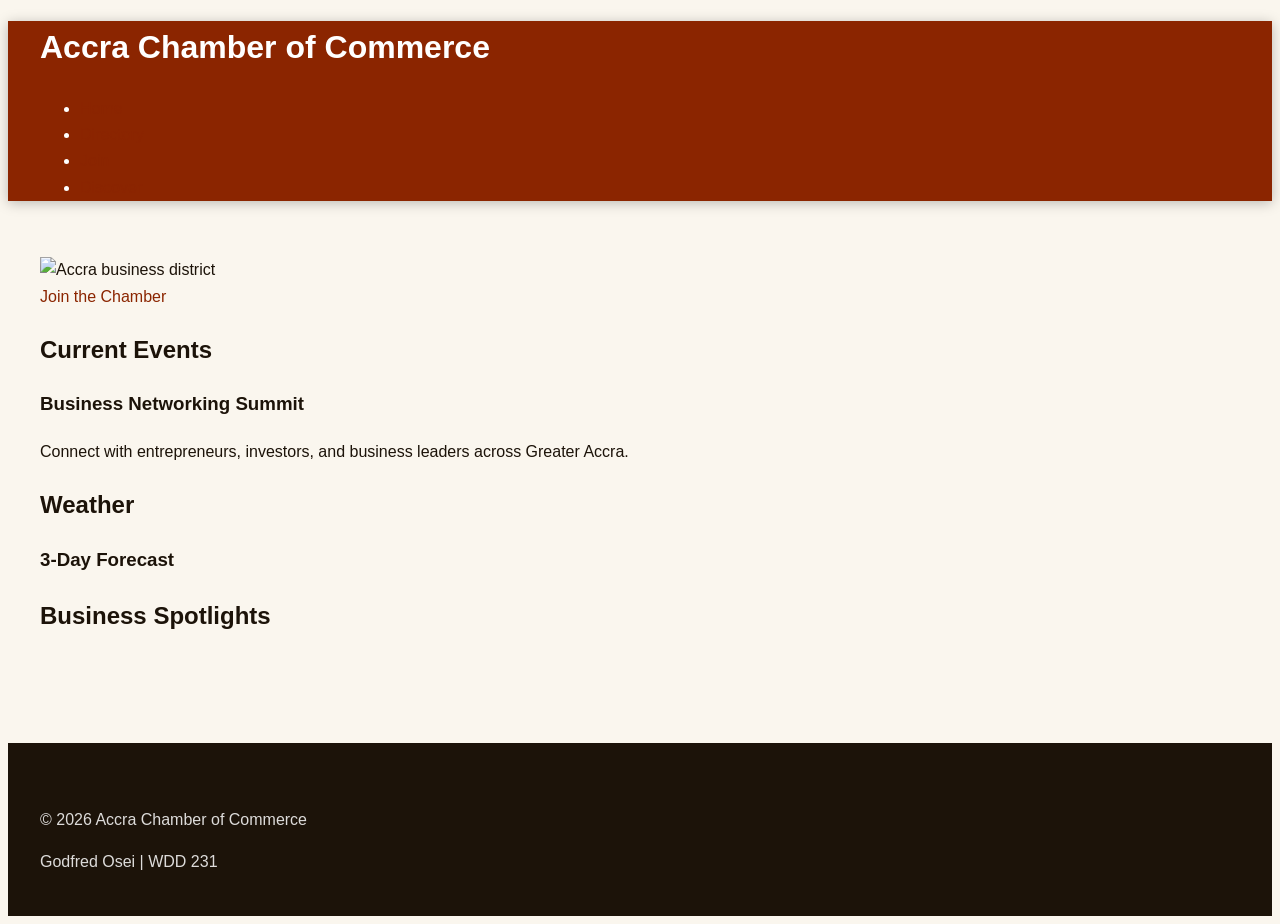
==== commit f5fd463d: "Week05" ====
--- a/chamber/index.html
+++ b/chamber/index.html
@@ -1,5 +1,6 @@
 <!DOCTYPE html>
 <html lang="en">
+
 <head>
     <meta charset="UTF-8">
     <meta name="author" content="Your Name">
@@ -14,73 +15,74 @@
     <!-- Open Graph -->
     <meta property="og:title" content="Accra Chamber of Commerce">
     <meta property="og:type" content="website">
-    <meta property="og:image" content="https://yourdomain.com/images/hero.webp">
-    <meta property="og:url" content="https://yourdomain.com/chamber/">
+    <meta property="og:image" content="https://oseigodfred.github.io/wdd231/chamber/images/og_image.webp">
+    <meta property="og:url" content="https://oseigodfred.github.io/wdd231/chamber/index.html">
 
     <script src="scripts/home.js" defer></script>
 </head>
 
 <body>
 
-<header>
-    <h1>Accra Chamber of Commerce</h1>
+    <header>
+        <h1>Accra Chamber of Commerce</h1>
 
-    <nav>
-        <ul>
-            <li><a href="index.html" class="active">Home</a></li>
-            <li><a href="directory.html">Directory</a></li>
-            <li><a href="join.html">Join</a></li>
-            <li><a href="discover.html">Discover</a></li>
-        </ul>
-    </nav>
-</header>
+        <nav>
+            <ul>
+                <li><a href="index.html" class="active">Home</a></li>
+                <li><a href="directory.html">Directory</a></li>
+                <li><a href="join.html">Join</a></li>
+                <li><a href="discover.html">Discover</a></li>
+            </ul>
+        </nav>
+    </header>
 
-<main>
+    <main>
 
-    <!-- Hero Section -->
-    <section class="hero">
-        <img src="images/hero.webp" alt="Accra business district">
-        <a href="join.html" class="cta-button">Join the Chamber</a>
-    </section>
-
-    <!-- Information Grid -->
-    <div class="info-grid">
-
-        <section class="events">
-            <h2>Current Events</h2>
-
-            <h3>Business Networking Summit</h3>
-            <p>
-                Connect with entrepreneurs, investors, and business
-                leaders across Greater Accra.
-            </p>
+        <!-- Hero Section -->
+        <section class="hero">
+            <img src="images/hero.webp" alt="Accra business district">
+            <a href="join.html" class="cta-button">Join the Chamber</a>
         </section>
 
-        <section class="weather">
-            <h2>Weather</h2>
+        <!-- Information Grid -->
+        <div class="info-grid">
 
-            <p id="current-temp"></p>
-            <p id="weather-desc"></p>
+            <section class="events">
+                <h2>Current Events</h2>
 
-            <h3>3-Day Forecast</h3>
-            <div id="forecast"></div>
+                <h3>Business Networking Summit</h3>
+                <p>
+                    Connect with entrepreneurs, investors, and business
+                    leaders across Greater Accra.
+                </p>
+            </section>
+
+            <section class="weather">
+                <h2>Weather</h2>
+
+                <p id="current-temp"></p>
+                <p id="weather-desc"></p>
+
+                <h3>3-Day Forecast</h3>
+                <div id="forecast"></div>
+            </section>
+
+        </div>
+
+        <!-- Spotlight Section -->
+        <section class="spotlights">
+            <h2>Business Spotlights</h2>
+
+            <div id="spotlight-container"></div>
         </section>
 
-    </div>
+    </main>
 
-    <!-- Spotlight Section -->
-    <section class="spotlights">
-        <h2>Business Spotlights</h2>
-
-        <div id="spotlight-container"></div>
-    </section>
-
-</main>
-
-<footer>
-    <p>&copy; 2026 Accra Chamber of Commerce</p>
-    <p>Your Name | WDD 231</p>
-</footer>
+    <footer>
+        <p>&copy; 2026 Accra Chamber of Commerce</p>
+        <p>Godfred Osei | WDD 231</p>
+    </footer>
 
 </body>
+
 </html>
--- a/chamber/styles/small.css
+++ b/chamber/styles/small.css
@@ -1052,4 +1052,93 @@
   clip: rect(0,0,0,0);
   white-space: nowrap;
   border-width: 0;
+}
+
+#visit-message {
+    background: #f3f3f3;
+    padding: 1rem;
+    margin-bottom: 1rem;
+    border-left: 5px solid #8B2500;
+    font-weight: 600;
+}
+
+#discover-grid {
+    display: grid;
+    gap: 1rem;
+
+    grid-template-areas:
+        "card1"
+        "card2"
+        "card3"
+        "card4"
+        "card5"
+        "card6"
+        "card7"
+        "card8";
+}
+
+.card1 {
+    grid-area: card1;
+}
+
+.card2 {
+    grid-area: card2;
+}
+
+.card3 {
+    grid-area: card3;
+}
+
+.card4 {
+    grid-area: card4;
+}
+
+.card5 {
+    grid-area: card5;
+}
+
+.card6 {
+    grid-area: card6;
+}
+
+.card7 {
+    grid-area: card7;
+}
+
+.card8 {
+    grid-area: card8;
+}
+
+.card {
+    border: 1px solid #ddd;
+    padding: 1rem;
+    border-radius: 10px;
+}
+
+.card img {
+    width: 100%;
+    height: auto;
+}
+
+@media screen and (min-width: 641px) {
+
+    #discover-grid {
+        grid-template-columns: 1fr 1fr;
+
+        grid-template-areas:
+            "card1 card2"
+            "card3 card4"
+            "card5 card6"
+            "card7 card8";
+    }
+
+    .card img {
+        transition: transform .4s ease,
+            box-shadow .4s ease;
+    }
+
+    .card img:hover {
+        transform: scale(1.05);
+        box-shadow: 0 0 15px rgba(0, 0, 0, .4);
+    }
 }
--- a/chamber/styles/larger.css
+++ b/chamber/styles/larger.css
@@ -286,4 +286,20 @@
     #members-container.grid-view {
         grid-template-columns: repeat(4, 1fr);
     }
+}
+
+@media screen and (min-width: 1025px) {
+
+    #discover-grid {
+
+        grid-template-columns:
+            repeat(4, 1fr);
+
+        grid-template-areas:
+            "card1 card1 card2 card3"
+            "card4 card5 card5 card6"
+            "card7 card8 card8 card6";
+
+        gap: 1rem;
+    }
 }
